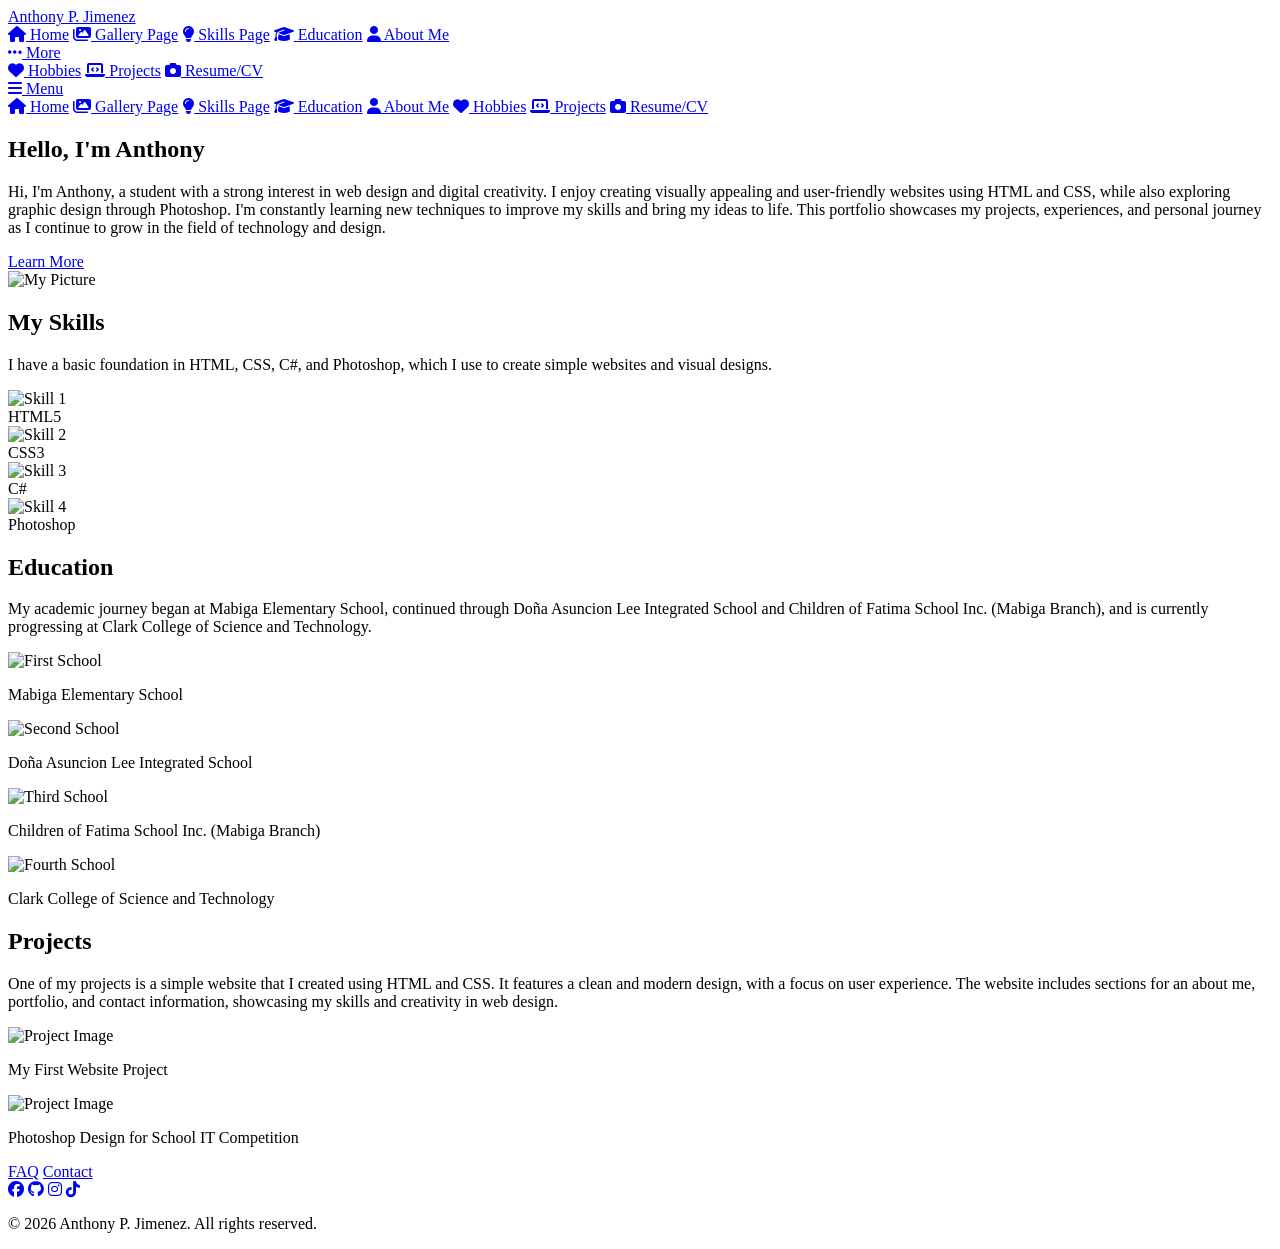
==== index.html @ 0ac5e47f "Add files via upload" ====
<!DOCTYPE html>
<html lang="en">
<head>
    <meta charset="UTF-8">
    <meta name="viewport" content="width=device-width, initial-scale=1.0">
    <title>ACT 1A</title>
    <link rel="stylesheet" href="https://cdnjs.cloudflare.com/ajax/libs/font-awesome/6.5.1/css/all.min.css">
    <link rel="stylesheet" href="css/style.css">
    <link rel="icon" href="img/logo ccst.jpg">
    <link href="https://fonts.googleapis.com/css2?family=Poppins:wght@300;400;600&display=swap" rel="stylesheet">
</head>
<body>
    <nav class="navbar">
        <div class="logo"><a href="index.html">Anthony P. Jimenez</a></div>
            <div class="menu">
                <a href="index.html"><i class="fa-solid fa-house"></i> Home</a>
                <a href="gallery.html"><i class="fa-solid fa-images"></i> Gallery Page</a>
                <a href="skills.html"><i class="fa-solid fa-lightbulb"></i> Skills Page</a>
                <a href="education.html"><i class="fa-solid fa-graduation-cap"></i> Education</a>
                <a href="about.html"><i class="fa-solid fa-user"></i> About Me</a>
                <div class="dropdown">
                    <a href="#" class="dropdown-toggle"><i class="fa-solid fa-ellipsis"></i> More</a>
                    <div class="dropdown-menu">
                        <a href="hobbies.html"><i class="fa-solid fa-heart"></i> Hobbies</a>
                        <a href="projects.html"><i class="fa-solid fa-laptop-code"></i> Projects</a>
                        <a href="cv.html"><i class="fa-solid fa-camera"></i> Resume/CV</a>
                    </div>
                </div>
            </div>
            <div class="mobile-dropdown">
                <a href="#" class="dropdown-toggle"><i class="fa-solid fa-bars"></i> Menu</a>
                <div class="dropdown-menu">
                    <a href="index.html"><i class="fa-solid fa-house"></i> Home</a>
                    <a href="gallery.html"><i class="fa-solid fa-images"></i> Gallery Page</a>
                    <a href="skills.html"><i class="fa-solid fa-lightbulb"></i> Skills Page</a>
                    <a href="education.html"><i class="fa-solid fa-graduation-cap"></i> Education</a>
                    <a href="about.html"><i class="fa-solid fa-user"></i> About Me</a>
                    <a href="hobbies.html"><i class="fa-solid fa-heart"></i> Hobbies</a>
                    <a href="projects.html"><i class="fa-solid fa-laptop-code"></i> Projects</a>
                    <a href="cv.html"><i class="fa-solid fa-camera"></i> Resume/CV</a>
                </div>
            </div>
    </nav>

    <main class="hero">
        <section class="home">
            <div class="home-content">
                <h1>Hello, I'm Anthony </h1>
                <p>
                    Hi, I'm Anthony, a student with a strong interest in web design and digital creativity. 
                    I enjoy creating visually appealing and user-friendly websites using HTML and CSS, 
                    while also exploring graphic design through Photoshop. I'm constantly learning new 
                    techniques to improve my skills and bring my ideas to life. This portfolio showcases 
                    my projects, experiences, and personal journey as I continue to grow in the field of 
                    technology and design.
                </p>
                <span><a href="about.html">Learn More</a></span>
            </div>
            <div class="my-picture">
                <img src="img/mypicture.jpg" alt="My Picture">
            </div>
        </section>

        <section class="skills">
            <div class="skill">
                <h2>My Skills</h2>
                <p>I have a basic foundation in HTML, CSS, C#, 
                    and Photoshop, which I use to create simple 
                    websites and visual designs.</p>
            </div>
            <div class="skill-list">
                <div class="item">
                    <div class="skill-card-1"><img src="img/html-logo.png" alt="Skill 1"></div>
                    <div class="skill-name">HTML5</div>
                </div>
                <div class="item">
                    <div class="skill-card-2"><img src="img/css-logo.png" alt="Skill 2"></div>
                    <div class="skill-name">CSS3</div>
                </div>
                <div class="item">
                    <div class="skill-card-3"><img src="img/csharp-logo.png" alt="Skill 3"></div>
                    <div class="skill-name">C#</div>
                </div>  
                <div class="item">
                    <div class="skill-card-4"><img src="img/ps-logo.png" alt="Skill 4"></div>
                    <div class="skill-name">Photoshop</div>
                </div>
            </div>
        </section>

        <section class="education">
            <div class="home-edu-content">
                <h2>Education</h2>
                <p>My academic journey began at Mabiga Elementary School, continued through Doña Asuncion Lee 
                    Integrated School and Children of Fatima School Inc. 
                    (Mabiga Branch), and is currently progressing at Clark 
                    College of Science and Technology.</p>
            </div>
            <div class="home-edu-card">
                <div class="education-image">
                    <div class="education-card-1"><img src="img/mes-logo.png" alt="First School"></div>
                    <p>Mabiga Elementary School</p>
                </div>
                <div class="education-image">
                    <div class="education-card-2"><img src="img/dalis-logo.png" alt="Second School"></div>
                    <p>Doña Asuncion Lee Integrated School</p>
                </div>
                <div class="education-image">
                    <div class="education-card-3"><img src="img/cfsi-logo.png" alt="Third School"></div>
                    <p>Children of Fatima School Inc. (Mabiga Branch)</p>
                </div>
                <div class="education-image">
                    <div class="education-card-4"><img src="img/ccst-logo.png" alt="Fourth School"></div>
                    <p>Clark College of Science and Technology</p>
                </div>
            </div>
        </section>
        
        <section class="project">
            <div class="home-pro-content">
                <h2>Projects</h2>
                <p>One of my projects is a simple website that I created using HTML and CSS. 
                    It features a clean and modern design, with a focus on user experience. 
                    The website includes sections for an about me, portfolio, and contact information, 
                    showcasing my skills and creativity in web design.</p>
            </div>
            <div class="project-images">
                <div class="project-image">
                    <div class="project-card-1"><img src="img/project-1.png" alt="Project Image"></div>
                    <p>My First Website Project</p>
                </div>
                <div class="project-image">
                    <div class="project-card-2"><img  src="img/project-design-draft.png" alt="Project Image"></div>
                    <p>Photoshop Design for School IT Competition</p>
                </div>
            </div>
        </section>
    </main>

    <footer class="footer">
        <div class="footer-content">
            <div class="footer-links">
                <a href="faq.html">FAQ</a>
                <a href="contact.html">Contact</a>
            </div>
            <div class="social-icons">
                <a href="https://www.facebook.com/atoni10?rdid=cFkZ8Uo7tU188rcA&share_url=https%3A%2F%2Fwww.facebook.com%2Fshare%2F1BV9P9M6nd#" target="_blank"><i class="fab fa-facebook"></i></a>
                <a href="https://github.com/anthonyjimenez5270-cmyk" target="_blank"><i class="fab fa-github"></i></a>
                <a href="https://www.instagram.com/anthonyjimenez5171/" target="_blank"><i class="fab fa-instagram"></i></a>
                <a href="https://www.tiktok.com/@Tonitheleo" target="_blank"><i class="fab fa-tiktok"></i></a>            </div>
            <p>&copy; 2026 Anthony P. Jimenez. All rights reserved.</p>
        </div>
    </footer>
</body>
</html>
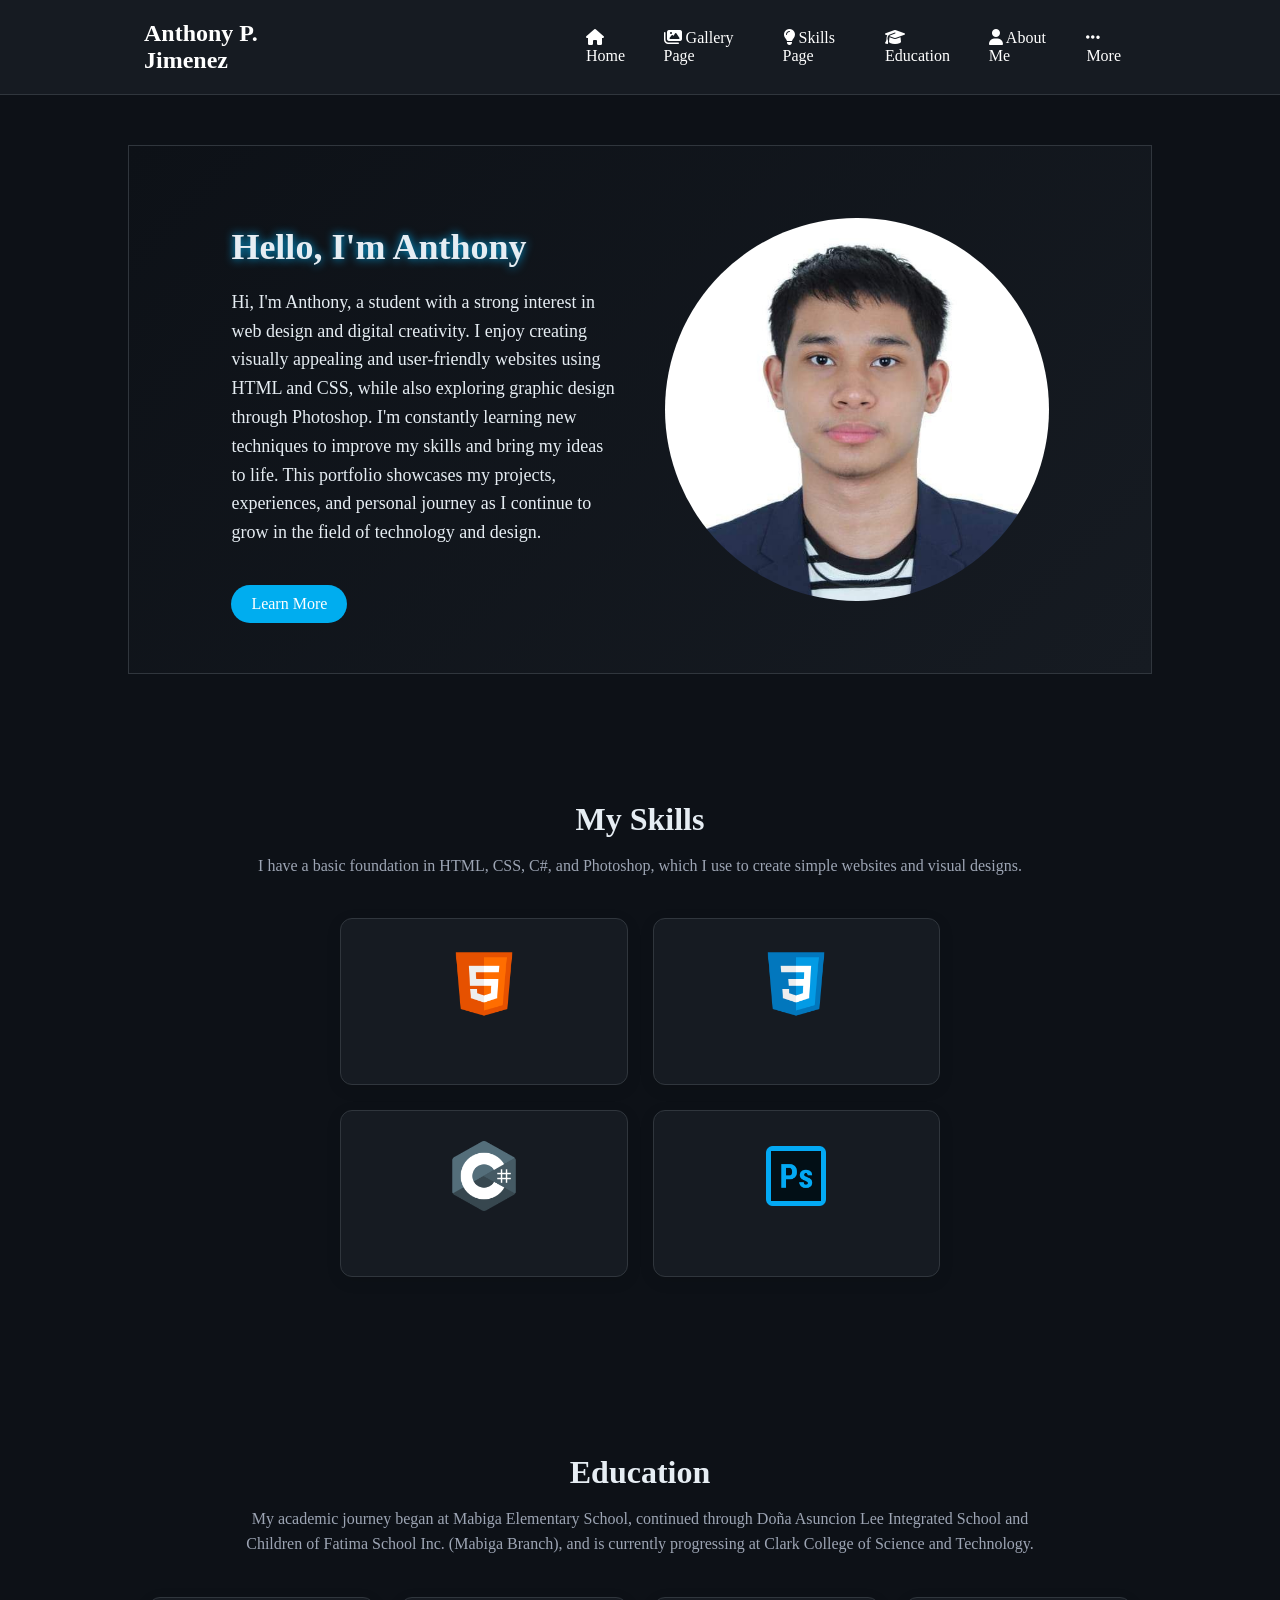
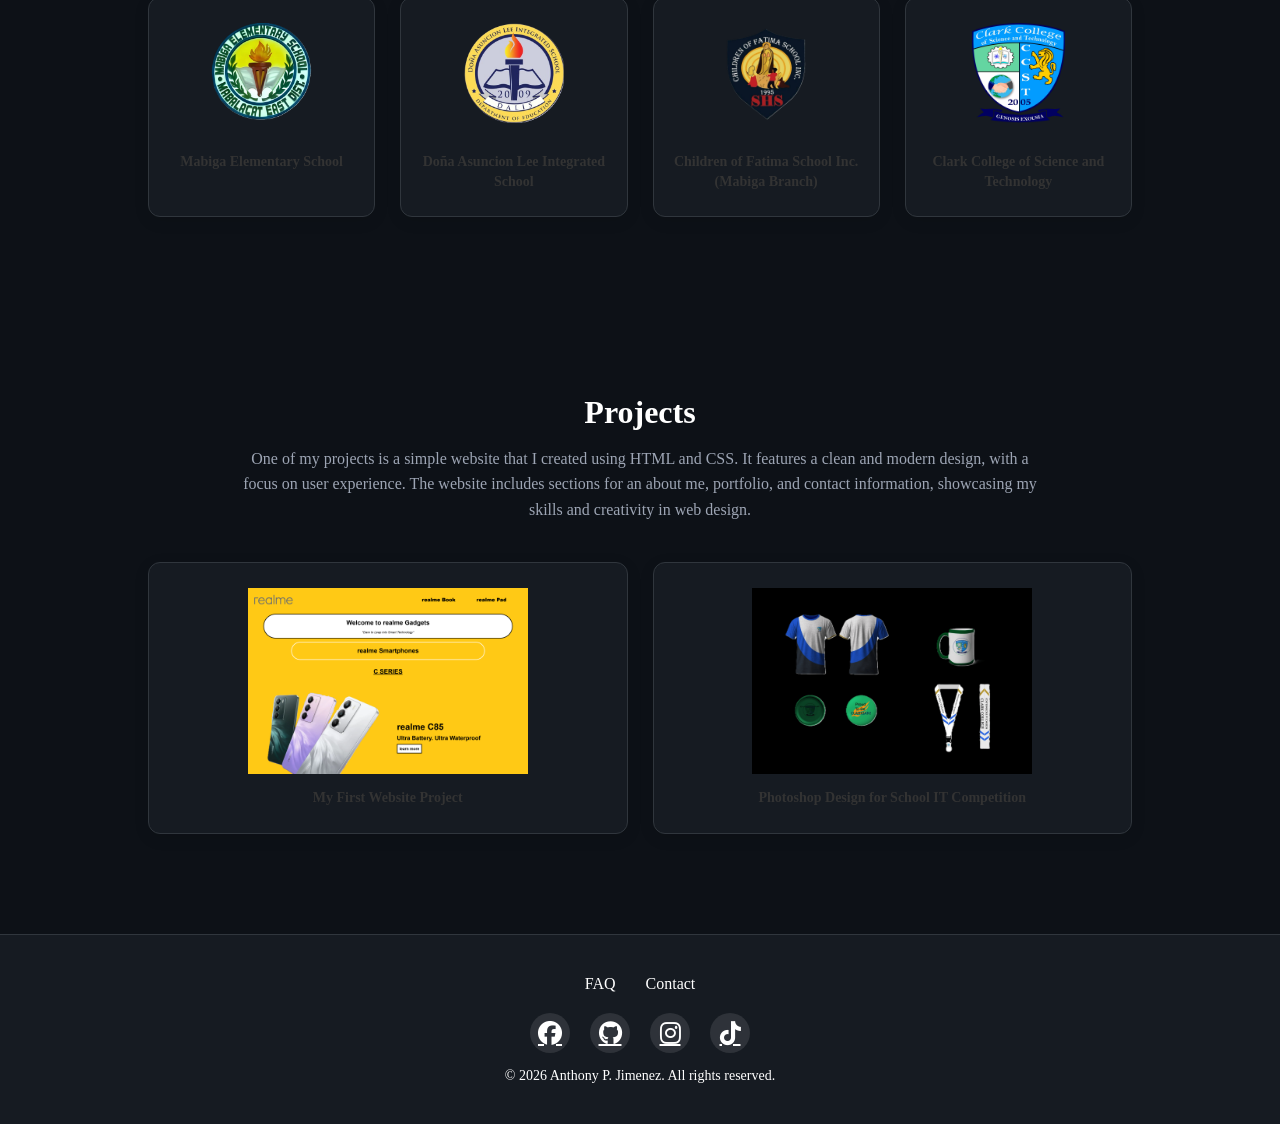
==== commit a16dee81: "Update index.html" ====
--- a/index.html
+++ b/index.html
@@ -1,6 +1,7 @@
 <!DOCTYPE html>
 <html lang="en">
 <head>
+    <meta name="google-site-verification" content="8IEJChZBTYnVjIbM9Vmcx8dMcl2RUu-tYzRyfoTd2Rc" />
     <meta charset="UTF-8">
     <meta name="viewport" content="width=device-width, initial-scale=1.0">
     <title>ACT 1A</title>
@@ -152,4 +153,4 @@
         </div>
     </footer>
 </body>
-</html>+</html>
--- a/css/style.css
+++ b/css/style.css
@@ -0,0 +1,708 @@
+body{
+    margin: 0;
+    font-family: poppins;
+    background-color: #0D1117;
+    color: #E6EDF3;
+}
+
+html{
+    scroll-behavior: smooth;
+}
+
+.navbar {
+    background-color: #161B22;
+    padding: 20px;
+    display: flex;
+    justify-content: space-between;
+    align-items: center;
+    border-bottom: 1px solid #30363D;
+}
+
+.menu {
+    margin: 0 10%;
+    display: flex;
+    gap: 20px;
+}
+
+.logo {
+    color: white;
+    font-size: 24px;
+    font-weight: bold;
+    margin: 0 10%;
+}
+
+.logo a {
+    color: white;
+    text-decoration: none;
+}
+
+.menu a {
+    color: white;
+    text-decoration: none;
+}
+
+.menu a:hover {
+    color: #00ADEF;
+}
+
+.dropdown {
+  position: relative;
+  display: inline-block;
+}
+
+.dropdown-toggle {
+  cursor: pointer;
+}
+
+.dropdown-menu {
+  display: none;
+  position: absolute;
+  background-color: #222;
+  min-width: 160px;
+  box-shadow: 0px 8px 16px rgba(0, 0, 0, 0.2);
+  padding: 12px 16px;
+  z-index: 1;
+  top: 100%;
+  left: 0;
+  border-radius: 4px;
+  flex-direction: column;
+  gap: 10px;
+}
+
+.dropdown-menu a {
+  color: white;
+  padding: 8px 0;
+  text-decoration: none;
+  display: block;
+  transition: color 0.3s ease;
+}
+
+.dropdown-menu a:hover {
+  color: #2196F3;
+  text-decoration: none;
+}
+
+.dropdown:hover .dropdown-menu {
+  display: flex;
+}
+
+/* home-section */
+
+.hero {
+    display: flex;
+    flex-direction: column;
+    gap: 50px;
+    padding: 50px 10%;
+}
+
+.home {
+    display: flex;
+    gap: 50px;
+    align-items: center;
+    background-color: #2196F3;
+    padding: 50px 10%;
+    background: linear-gradient(135deg, #0D1117, #161B22);
+    border: 1px solid #30363D;
+}
+
+.home-content {
+    flex: 1;
+}
+
+.home-content h1 {
+    font-size: 36px;
+    margin-bottom: 20px;
+    color: #E6EDF3;
+    text-shadow: 0 0 10px #00ADEF;
+}
+
+.home-content p {
+    font-size: 18px;
+    line-height: 1.6;
+}
+
+.home-content a {
+    display: inline-block;
+    margin-top: 20px;
+    padding: 10px 20px;
+    color: white;
+    text-decoration: none;
+    border-radius: 4px;
+    background: #00ADEF;
+    border-radius: 25px;
+    transition: all 0.3s ease;
+}
+
+.home-content a:hover {
+    transform: translateY(-2px);
+    background: #008CBA;
+    box-shadow: 0 0 10px #00ADEF;
+}
+
+
+.my-picture {
+    flex: 1;
+    display: flex;
+    justify-content: center;
+}
+
+.my-picture img {
+    max-width: 100%;
+    height: auto;
+    border-radius: 50%;
+    transition: box-shadow 0.3s ease;
+}
+
+.my-picture img:hover {
+    box-shadow: 0 0 10px #00ADEF;
+}
+
+
+/* home-skills */
+
+.skills {
+    padding: 50px 20px;
+    background: linear-gradient(135deg, #f5f7fa 0%, #c3cfe2 100%);
+}
+
+.skill {
+    text-align: center;
+    margin-bottom: 40px;
+}
+
+.skill h2 {
+    font-size: 32px;
+    margin-bottom: 15px;
+    color: #E6EDF3;
+}
+
+.skill p {
+    font-size: 16px;
+    color: #666;
+    max-width: 800px;
+    margin: 0 auto;
+    line-height: 1.6;
+}
+
+.skill-list {
+    display: grid;
+    grid-template-columns: repeat(2, 1fr); 
+    gap: 25px; 
+    max-width: 600px; 
+    margin: 0 auto; 
+    justify-content: center;
+    align-items: center;
+}
+
+.item {
+    background-color: white;
+    padding: 25px 20px;
+    border-radius: 12px;
+    text-align: center;
+    box-shadow: 0 4px 15px rgba(0, 0, 0, 0.1);
+    transition: all 0.3s ease;
+    border-top: 4px solid #FF9800;
+}
+
+.item:hover {
+    transform: translateY(-10px);
+    box-shadow: 0 8px 25px rgba(0, 0, 0, 0.15);
+}
+
+.item img {
+    max-width: 100%;
+    height: 80px;
+    object-fit: contain;
+    margin-bottom: 15px;
+}
+
+.skill-name {
+    opacity: 0; 
+    transition: 0.3s;
+    font-size: 14px;
+    font-weight: 600;
+    color: #333;
+}
+
+.item:hover .skill-name {
+    opacity: 1; 
+    text-align: center;
+    color: #ffffff;
+}
+
+
+/* home-education */
+.education {
+    padding: 50px 20px;
+    background: linear-gradient(135deg, #f5f7fa 0%, #c3cfe2 100%);
+}
+
+.home-edu-content {
+    text-align: center;
+    margin-bottom: 40px;
+}
+
+.home-edu-content h2 {
+    font-size: 32px;
+    color: #E6EDF3;
+    margin-bottom: 15px;
+}
+
+.home-edu-content p {
+    font-size: 16px;
+    color: #666;
+    max-width: 800px;
+    margin: 0 auto;
+    line-height: 1.6;
+}
+
+.home-edu-card {
+    display: grid;
+    grid-template-columns: repeat(auto-fit, minmax(200px, 1fr));
+    gap: 25px;
+    max-width: 1000px;
+    margin: 0 auto;
+}
+
+.education-image {
+    background-color: white;
+    padding: 25px 20px;
+    border-radius: 12px;
+    text-align: center;
+    box-shadow: 0 4px 15px rgba(0, 0, 0, 0.1);
+    transition: all 0.3s ease;
+    border-top: 4px solid #008CBA;
+}
+
+.education-image:hover {
+    transform: translateY(-10px);
+    box-shadow: 0 8px 25px rgba(0, 0, 0, 0.15);
+    color: #ffffff;
+}
+
+.education-image img {
+    max-width: 100%;
+    height: 100px;
+    object-fit: contain;
+    margin-bottom: 15px;
+}
+
+.education-image p {
+    font-size: 14px;
+    color: #333;
+    font-weight: 600;
+    margin: 10px 0 0 0;
+    line-height: 1.4;
+}
+
+.education-image:hover p {
+    color: #ffffff;
+    text-align: center;
+}
+
+/* home-projects */
+.project {
+    padding: 50px 20px;
+    background: linear-gradient(135deg, #f5f7fa 0%, #c3cfe2 100%);
+}
+
+.home-pro-content {
+    text-align: center;
+    margin-bottom: 40px;
+}
+
+.home-pro-content h2 {
+    font-size: 32px;
+    color: #ffffff;
+    margin-bottom: 15px;
+}
+
+.home-pro-content p {
+    font-size: 16px;
+    color: #666;
+    max-width: 800px;
+    margin: 0 auto;
+    line-height: 1.6;
+}
+
+.project-images {
+    display: grid;
+    grid-template-columns: repeat(auto-fit, minmax(250px, 1fr));
+    gap: 25px;
+    max-width: 1000px;
+    margin: 0 auto;
+}
+
+.project-image:hover p {
+    color: #ffffff;
+    text-align: center;
+}
+
+.project-image {
+    background-color: white;
+    padding: 25px 20px;
+    border-radius: 12px;
+    text-align: center;
+    box-shadow: 0 4px 15px rgba(0, 0, 0, 0.1);
+    transition: all 0.3s ease;
+    border-top: 4px solid #2196F3;
+}
+
+.project-image:hover {
+    transform: translateY(-10px);
+    box-shadow: 0 8px 25px rgba(0, 0, 0, 0.15);
+}
+
+.project-image img {
+    width: 100%;
+    max-width: 280px;
+    height: auto;
+    object-fit: contain;
+}
+
+.project-image p {
+    font-size: 14px;
+    color: #333;
+    font-weight: 600;
+    margin: 10px 0 0 0;
+    line-height: 1.4;
+}
+
+/* footer */
+.footer {
+    background-color: #161B22;
+    padding: 40px 30px;
+    display: flex;
+    justify-content: center;
+    align-items: center;
+    border-top: 1px solid #30363D;
+}
+
+.footer-content {
+    text-align: center;
+    width: 100%;
+    margin-bottom: 0;
+}
+
+.footer-links {
+    display: flex;
+    gap: 30px;
+    justify-content: center;
+    margin-bottom: 20px;
+}
+
+.footer-links a {
+    color: white;
+    text-decoration: none;
+    font-size: 16px;
+    transition: color 0.3s ease;
+}
+
+.footer-links a:hover {
+    color: #00ADEF;
+}
+
+.social-icons {
+    display: flex !important;
+    flex-direction: row !important;
+    justify-content: center !important;
+    gap: 20px !important;
+    width: 100%;
+    margin: 15px 0;
+}
+
+.social-icons a {
+    color: white;
+    font-size: 24px;
+    transition: color 0.3s ease, transform 0.3s ease;
+    display: flex;
+    align-items: center;
+    justify-content: center;
+    width: 40px;
+    height: 40px;
+    border-radius: 50%;
+    background-color: rgba(255, 255, 255, 0.1);
+}
+
+.social-icons a:hover {
+    color: #008CBA;
+    transform: scale(1.2);
+    background-color: rgba(76, 175, 80, 0.2);
+}
+
+.footer p {
+    color: white;
+    margin: 0;
+    font-size: 14px;
+}
+
+.footer a:hover,
+.social-icons a:hover {
+    color: #00ADEF !important;
+}
+
+
+.skills, .education, .project {
+    background: #0D1117;
+}
+
+
+.item, .education-image, .project-image {
+    background: #161B22;
+    border: 1px solid #30363D;
+    color: #E6EDF3;
+}
+
+
+.item:hover, .education-image:hover, .project-image:hover {
+    box-shadow: 0 0 15px rgba(0, 173, 239, 0.3);
+}
+
+.skill p, 
+.home-edu-content p, 
+.home-pro-content p {
+    color: #9DA5B4;
+    transition: all 0.3s ease;
+}
+
+.skill p :hover, 
+.home-edu-content p:hover, 
+.home-pro-content p:hover{
+    color: #ffffff;
+}
+
+
+img:hover {
+    box-shadow: 0 0 10px #00ADEF;
+}
+
+.mobile-dropdown {
+    display: none;
+    position: relative;
+}
+
+.mobile-dropdown .dropdown-toggle {
+    display: inline-flex;
+    align-items: center;
+    gap: 8px;
+    color: white;
+    text-decoration: none;
+    padding: 10px 16px;
+    border: 1px solid #30363D;
+    border-radius: 8px;
+    background: #161B22;
+}
+
+.mobile-dropdown .dropdown-menu {
+    display: none;
+    position: absolute;
+    right: 0;
+    top: 100%;
+    background-color: #222;
+    min-width: 220px;
+    padding: 8px 0;
+    z-index: 5;
+    border-radius: 10px;
+    flex-direction: column;
+    box-shadow: 0 12px 28px rgba(0, 0, 0, 0.35);
+}
+
+.mobile-dropdown .dropdown-menu a {
+    padding: 10px 16px;
+}
+
+.mobile-dropdown:focus-within .dropdown-menu,
+.mobile-dropdown:hover .dropdown-menu {
+    display: flex;
+}
+
+/* Responsive layout for tablet and mobile */
+@media (max-width: 900px) {
+    .navbar {
+        flex-direction: column;
+        align-items: flex-start;
+        gap: 15px;
+        padding: 15px 10px;
+    }
+
+    .logo {
+        margin: 0;
+        font-size: 22px;
+    }
+
+    .menu {
+        display: none !important;
+        width: 100%;
+        margin: 0;
+        flex-wrap: wrap;
+        gap: 12px;
+        justify-content: flex-start;
+    }
+
+    .mobile-dropdown {
+        display: flex;
+        justify-content: flex-end;
+        width: 100%;
+    }
+
+    .mobile-dropdown .dropdown-menu {
+        right: 0;
+        left: auto;
+        width: calc(100% - 20px);
+        max-width: 280px;
+    }
+
+    .menu a {
+        font-size: 15px;
+    }
+
+    .hero,
+    .home {
+        padding: 35px 8%;
+    }
+
+    .home {
+        flex-direction: column;
+        gap: 30px;
+    }
+
+    .home-content h1 {
+        font-size: 30px;
+    }
+
+    .home-content p,
+    .home-pro-content p,
+    .home-edu-content p,
+    .skill p {
+        font-size: 16px;
+    }
+
+    .skill-list,
+    .home-edu-card,
+    .project-images {
+        gap: 20px;
+    }
+
+    .footer {
+        padding: 25px 15px;
+    }
+
+    .footer-links {
+        flex-direction: row;
+        flex-wrap: wrap;
+        gap: 15px;
+    }
+
+    .social-icons {
+        display: flex !important;
+        flex-direction: row;
+        gap: 12px;
+    }
+
+    .social-icons a {
+        width: 38px;
+        height: 38px;
+        font-size: 20px;
+    }
+}
+
+@media (max-width: 700px) {
+    .navbar {
+        padding: 16px 12px;
+    }
+
+    .menu {
+        display: none !important;
+    }
+
+    .hero,
+    .home,
+    .skills,
+    .education,
+    .project {
+        padding: 30px 6%;
+    }
+
+    .skill-list {
+        grid-template-columns: 1fr;
+        max-width: 100%;
+    }
+
+    .item,
+    .education-image,
+    .project-image {
+        padding: 20px 16px;
+    }
+
+    .home-content h1 {
+        font-size: 28px;
+    }
+
+    .home-content a {
+        width: 100%;
+        text-align: center;
+        padding: 12px 18px;
+    }
+
+    .project-image img,
+    .education-image img,
+    .my-picture img {
+        max-width: 240px;
+        width: 100%;
+    }
+
+    .footer {
+        padding: 30px 12px;
+    }
+
+    .footer-links {
+        flex-direction: row;
+        flex-wrap: wrap;
+        gap: 15px;
+    }
+
+    .social-icons {
+        display: flex !important;
+        flex-direction: row;
+        gap: 15px;
+    }
+
+    .social-icons a {
+        width: 36px;
+        height: 36px;
+        font-size: 18px;
+    }
+}
+
+@media (max-width: 500px) {
+    .navbar {
+        align-items: stretch;
+    }
+
+    .menu {
+        grid-template-columns: 1fr;
+    }
+
+    .logo {
+        text-align: center;
+        width: 100%;
+    }
+
+    .home-content h1 {
+        font-size: 26px;
+    }
+
+    .home-content p,
+    .home-pro-content p,
+    .home-edu-content p,
+    .skill p {
+        font-size: 15px;
+    }
+
+    .footer-links,
+    .social-icons {
+        flex-direction: column;
+        gap: 10px;
+    }
+}
+
